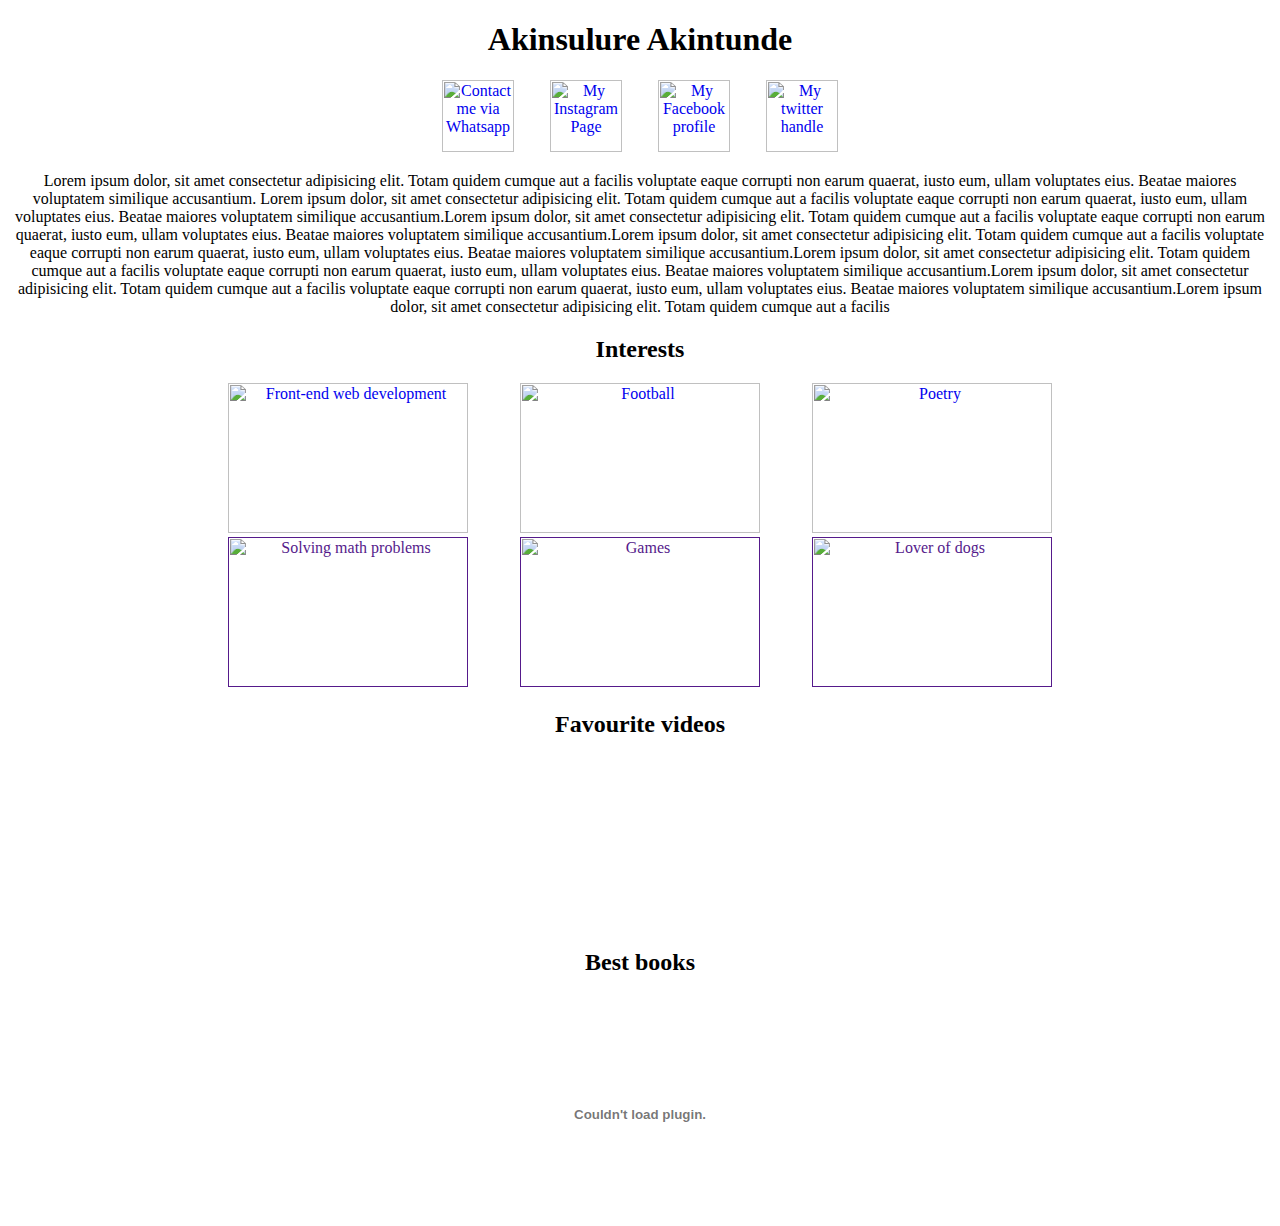
==== Index.html @ 164f1886 "feat: created index.html" ====
<!DOCTYPE html>
<html lang="en">
<head>
    <link rel="stylesheet" href="https://cdn.jsdelivr.net/npm/bootstrap-icons@1.10.3/font/bootstrap-icons.css">
    <meta charset="UTF-8">
    <meta http-equiv="X-UA-Compatible" content="IE=edge">
    <meta name="viewport" content="width=device-width, initial-scale=1.0">
    <title>Document</title>
</head>
<body style="text-align: center;">
    <section>
       <h1 style="font-size: 32px;">Akinsulure Akintunde</h1>

       <a href="https://wa.me/qr/5VAM44T3RSIPG1" style="padding: 16px;"><img src="https://cdn-icons-png.flaticon.com/512/134/134937.png" width="72" height="72" title="Contact me via Whatsapp"></a>
       <a href="https://wa.me/qr/5VAM44T3RSIPG1" style="padding: 16px;"><img src="https://upload.wikimedia.org/wikipedia/commons/thumb/a/a5/Instagram_icon.png/2048px-Instagram_icon.png" width="72" height="72" title="My Instagram Page"></a> 
       <a href="https://wa.me/qr/5VAM44T3RSIPG1" style="padding: 16px;"><img src="https://upload.wikimedia.org/wikipedia/commons/thumb/1/1b/Facebook_icon.svg/1200px-Facebook_icon.svg.png" width="72" height="72" title="My Facebook profile"></a>
       <a href="https://wa.me/qr/5VAM44T3RSIPG1" style="padding: 16px;"><img src="https://cdn-icons-png.flaticon.com/512/124/124021.png" width="72" height="72" title="My twitter handle"></a>
             
        <p>Lorem ipsum dolor, sit amet consectetur adipisicing elit. Totam quidem cumque aut a facilis voluptate eaque corrupti non earum quaerat, iusto eum, ullam voluptates eius. Beatae maiores voluptatem similique accusantium. Lorem ipsum dolor, sit amet consectetur adipisicing elit. Totam quidem cumque aut a facilis voluptate eaque corrupti non earum quaerat, iusto eum, ullam voluptates eius. Beatae maiores voluptatem similique accusantium.Lorem ipsum dolor, sit amet consectetur adipisicing elit. Totam quidem cumque aut a facilis voluptate eaque corrupti non earum quaerat, iusto eum, ullam voluptates eius. Beatae maiores voluptatem similique accusantium.Lorem ipsum dolor, sit amet consectetur adipisicing elit. Totam quidem cumque aut a facilis voluptate eaque corrupti non earum quaerat, iusto eum, ullam voluptates eius. Beatae maiores voluptatem similique accusantium.Lorem ipsum dolor, sit amet consectetur adipisicing elit. Totam quidem cumque aut a facilis voluptate eaque corrupti non earum quaerat, iusto eum, ullam voluptates eius. Beatae maiores voluptatem similique accusantium.Lorem ipsum dolor, sit amet consectetur adipisicing elit. Totam quidem cumque aut a facilis voluptate eaque corrupti non earum quaerat, iusto eum, ullam voluptates eius. Beatae maiores voluptatem similique accusantium.Lorem ipsum dolor, sit amet consectetur adipisicing elit. Totam quidem cumque aut a facilis </p>
    </section>
    <section>
        <h2 style="font-size: 24px;">Interests</h2>

        <a href="https://en.wikipedia.org/wiki/Front-end_web_development" style="padding: 24px;"><img src="https://media.istockphoto.com/id/1147195672/photo/focused-developer-coding-on-computer-monitors-working-late-in-office.jpg?s=612x612&w=0&k=20&c=R6oPQ_vkXAxCzpi4UFsN28pdU0C0LJL8JLAX-HwO90Q=" width="240" height="150" title="Front-end web development"></a>
        <a href="https://www.freebooksy.com/" style="padding: 24px;"><img src="https://people.com/thmb/60G4SLE0vvlrmo6TqpeNR5SNHks=/1500x0/filters:no_upscale():max_bytes(150000):strip_icc():focal(999x438:1001x440)/lionel-messi-most-liked-instagram-picute-122222-2e46f8ce2f8444948fce28f2c84c72f2.jpg" width="240" height="150" title="Football "></a> 
        <a href="https://www.freebooksy.com/" style="padding: 24px;"><img src="https://media.istockphoto.com/id/1182032294/photo/handsome-smiling-man-reading-a-book-while-sitting-on-the-sofa.jpg?s=612x612&w=0&k=20&c=WLvGPi9Oln-FnRAANSbUlx-pipAMwyNSa_Xul93hqzc=" width="240" height="150" title="Poetry " ></a> <br>
        <a href="" style="padding: 24px;"><img src="https://static6.depositphotos.com/1000393/671/i/450/depositphotos_6714730-stock-photo-math-problem.jpg" width="240" height="150" title="Solving math problems"></a>
        <a href="" style="padding: 24px;"><img src="https://staticg.sportskeeda.com/editor/2021/09/2fe49-16327613172034-800.jpg" width="240" height="150" title="Games "></a> 
        <a href="" style="padding: 24px;"><img src="https://c8.alamy.com/zooms/9/46cc11602a9c4930bc5a7733b296e445/p7mpt7.jpg" width="240" height="150" title="Lover of dogs "></a>
       
    </section>
    <section>
        <h2 style="font-size: 24px;">Favourite videos</h2>
        <cite style="padding: 24px;"><iframe width="280" height="168" src="https://www.youtube.com/embed/SD44GtM1J2o?start=120" title="YouTube video player" frameborder="0" allow="accelerometer; autoplay; clipboard-write; encrypted-media; gyroscope; picture-in-picture; web-share" allowfullscreen></iframe></cite>
        <cite style="padding: 24px;"><iframe width="280" height="168" src="https://www.youtube.com/embed/XUk6K3BQf-M" title="YouTube video player" frameborder="0" allow="accelerometer; autoplay; clipboard-write; encrypted-media; gyroscope; picture-in-picture; web-share" allowfullscreen></iframe></cite>
        <cite style="padding: 24px;"><iframe width="280" height="168" src="https://www.youtube.com/embed/fxIlVbvOHyY?start=10" title="YouTube video player" frameborder="0" allow="accelerometer; autoplay; clipboard-write; encrypted-media; gyroscope; picture-in-picture; web-share" allowfullscreen></iframe></cite>
    </section>
    <section>
        <h2 style="font-size: 24px;">Best books</h2> <br>
        <object data="./Large files/Univelcity Frontend Curriculum.pdf" width="320px" height="200px" type="application/pdf"></object>
    </section>
</body>
</html>
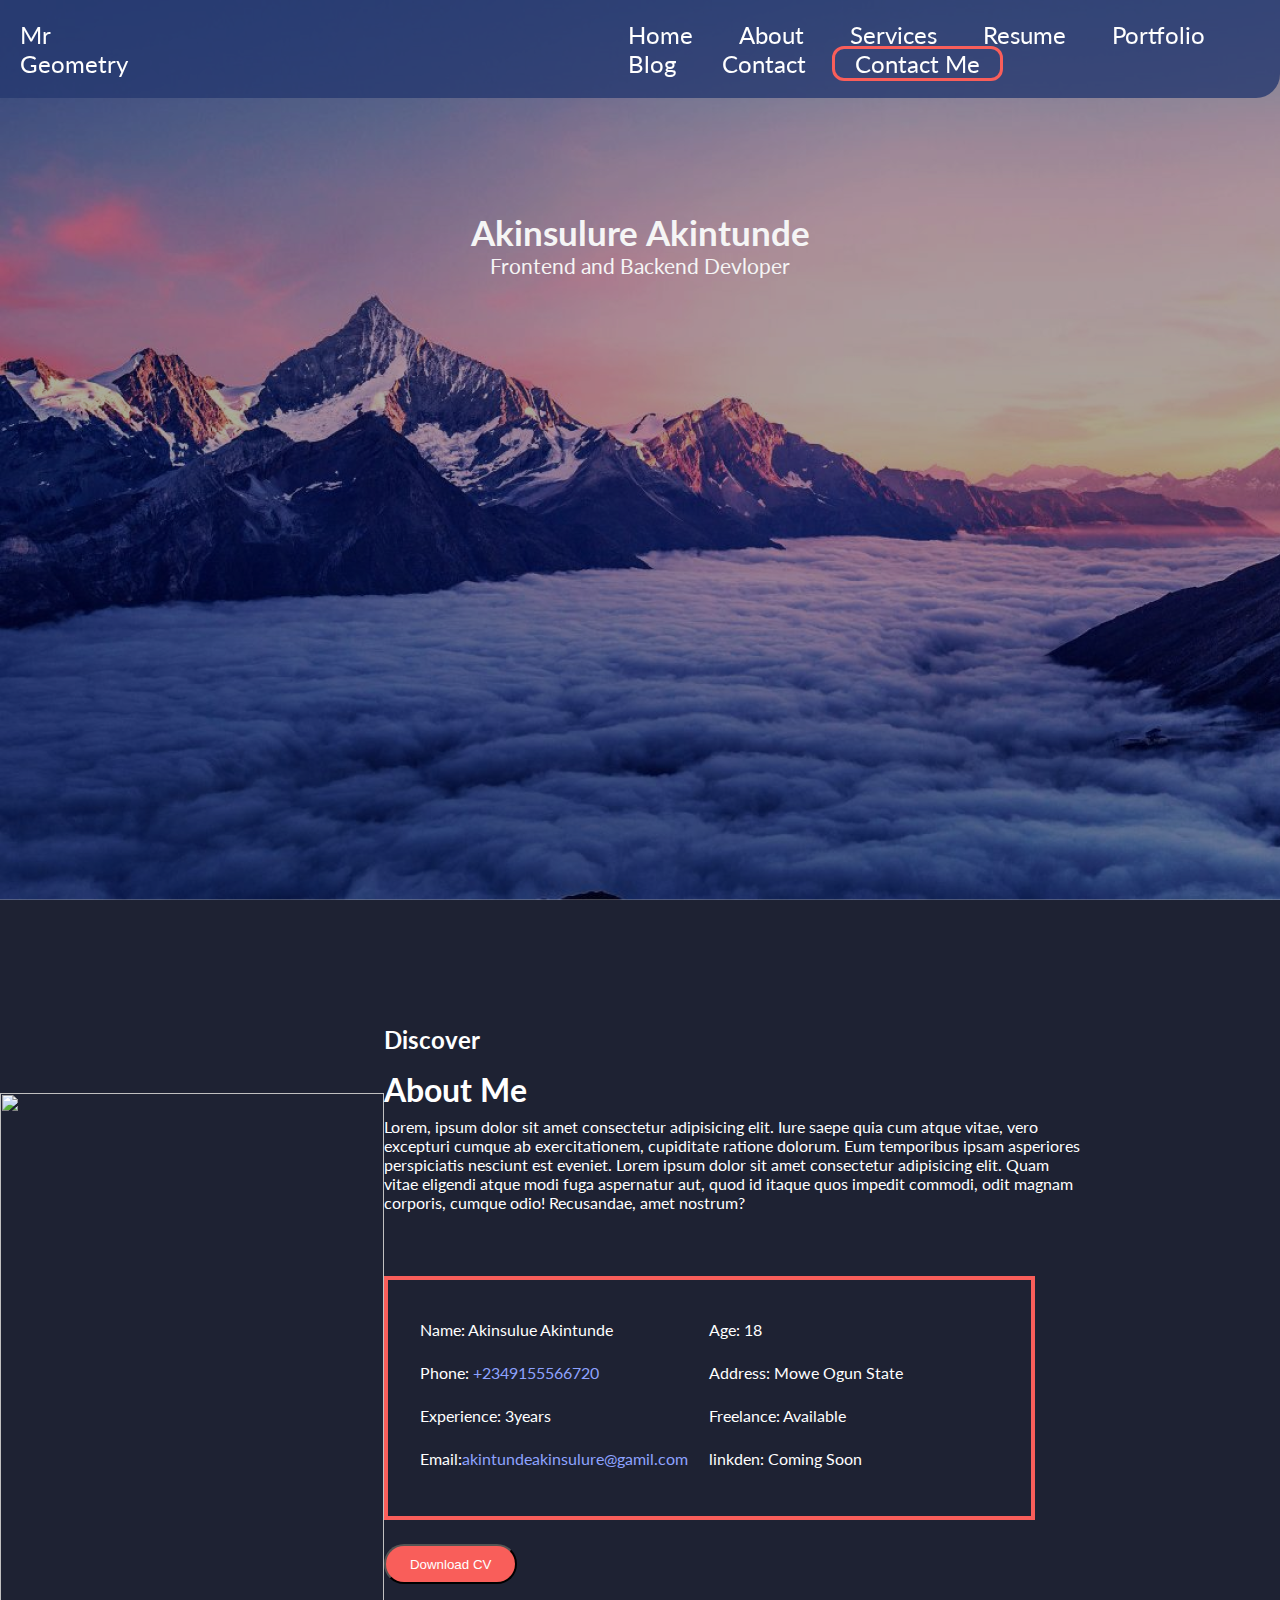
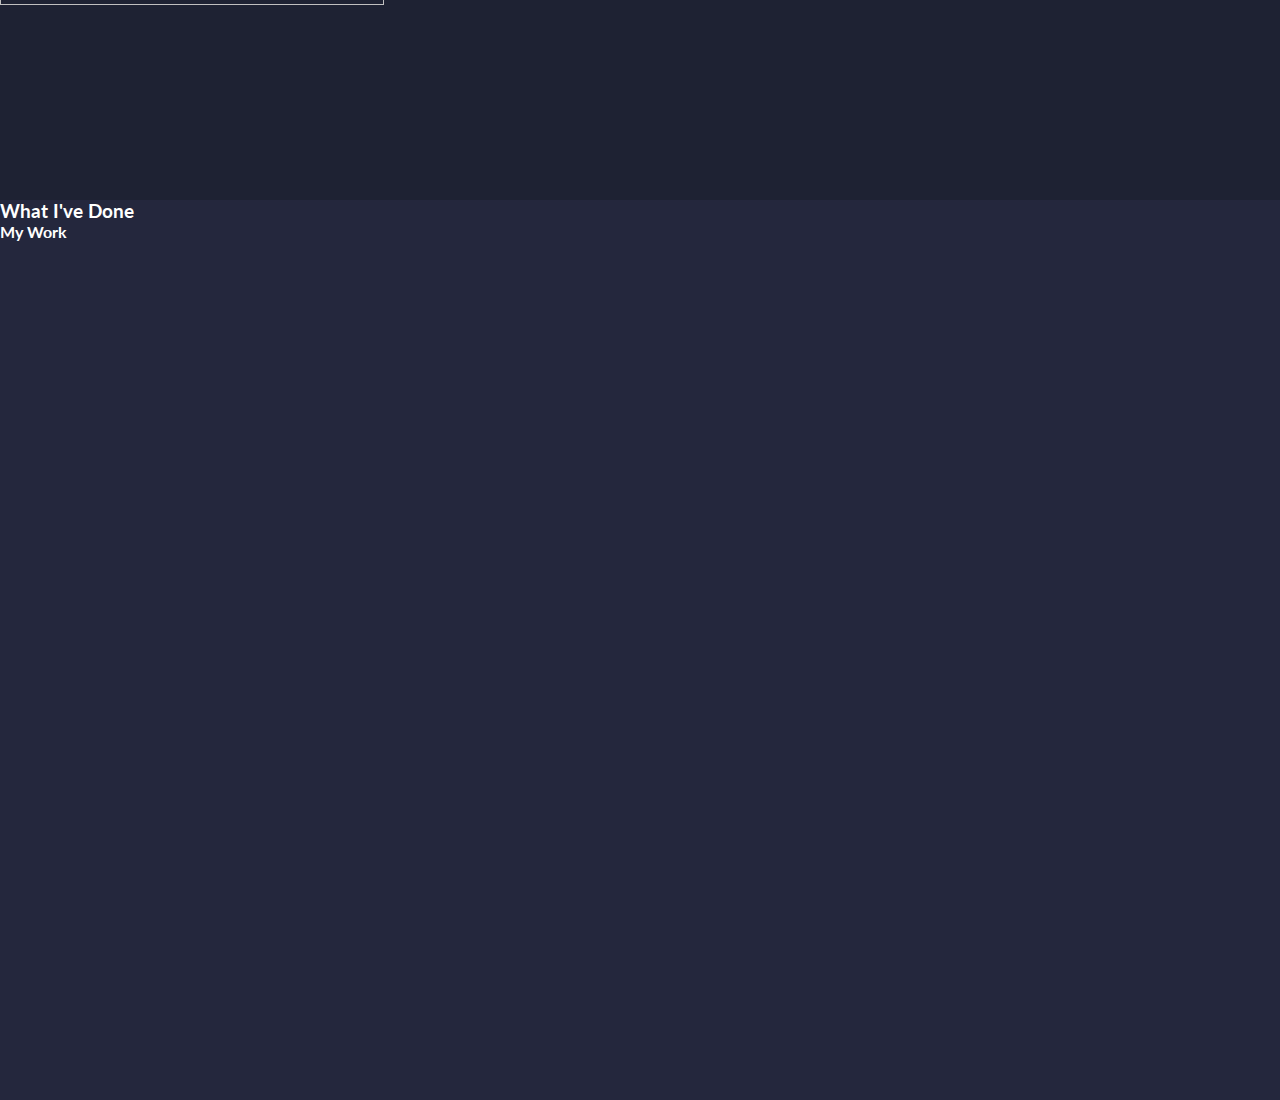
==== commit 41cb5116: "feat:created portfolio with styling" ====
--- a/Index.html
+++ b/Index.html
@@ -1,43 +1,75 @@
 <!DOCTYPE html>
 <html lang="en">
 <head>
-    <link rel="stylesheet" href="https://cdn.jsdelivr.net/npm/bootstrap-icons@1.10.3/font/bootstrap-icons.css">
     <meta charset="UTF-8">
     <meta http-equiv="X-UA-Compatible" content="IE=edge">
     <meta name="viewport" content="width=device-width, initial-scale=1.0">
-    <title>Document</title>
+    <link rel="stylesheet" href="style.css">
+    <title>My Portfolio</title>
 </head>
-<body style="text-align: center;">
-    <section>
-       <h1 style="font-size: 32px;">Akinsulure Akintunde</h1>
-
-       <a href="https://wa.me/qr/5VAM44T3RSIPG1" style="padding: 16px;"><img src="https://cdn-icons-png.flaticon.com/512/134/134937.png" width="72" height="72" title="Contact me via Whatsapp"></a>
-       <a href="https://wa.me/qr/5VAM44T3RSIPG1" style="padding: 16px;"><img src="https://upload.wikimedia.org/wikipedia/commons/thumb/a/a5/Instagram_icon.png/2048px-Instagram_icon.png" width="72" height="72" title="My Instagram Page"></a> 
-       <a href="https://wa.me/qr/5VAM44T3RSIPG1" style="padding: 16px;"><img src="https://upload.wikimedia.org/wikipedia/commons/thumb/1/1b/Facebook_icon.svg/1200px-Facebook_icon.svg.png" width="72" height="72" title="My Facebook profile"></a>
-       <a href="https://wa.me/qr/5VAM44T3RSIPG1" style="padding: 16px;"><img src="https://cdn-icons-png.flaticon.com/512/124/124021.png" width="72" height="72" title="My twitter handle"></a>
-             
-        <p>Lorem ipsum dolor, sit amet consectetur adipisicing elit. Totam quidem cumque aut a facilis voluptate eaque corrupti non earum quaerat, iusto eum, ullam voluptates eius. Beatae maiores voluptatem similique accusantium. Lorem ipsum dolor, sit amet consectetur adipisicing elit. Totam quidem cumque aut a facilis voluptate eaque corrupti non earum quaerat, iusto eum, ullam voluptates eius. Beatae maiores voluptatem similique accusantium.Lorem ipsum dolor, sit amet consectetur adipisicing elit. Totam quidem cumque aut a facilis voluptate eaque corrupti non earum quaerat, iusto eum, ullam voluptates eius. Beatae maiores voluptatem similique accusantium.Lorem ipsum dolor, sit amet consectetur adipisicing elit. Totam quidem cumque aut a facilis voluptate eaque corrupti non earum quaerat, iusto eum, ullam voluptates eius. Beatae maiores voluptatem similique accusantium.Lorem ipsum dolor, sit amet consectetur adipisicing elit. Totam quidem cumque aut a facilis voluptate eaque corrupti non earum quaerat, iusto eum, ullam voluptates eius. Beatae maiores voluptatem similique accusantium.Lorem ipsum dolor, sit amet consectetur adipisicing elit. Totam quidem cumque aut a facilis voluptate eaque corrupti non earum quaerat, iusto eum, ullam voluptates eius. Beatae maiores voluptatem similique accusantium.Lorem ipsum dolor, sit amet consectetur adipisicing elit. Totam quidem cumque aut a facilis </p>
-    </section>
-    <section>
-        <h2 style="font-size: 24px;">Interests</h2>
-
-        <a href="https://en.wikipedia.org/wiki/Front-end_web_development" style="padding: 24px;"><img src="https://media.istockphoto.com/id/1147195672/photo/focused-developer-coding-on-computer-monitors-working-late-in-office.jpg?s=612x612&w=0&k=20&c=R6oPQ_vkXAxCzpi4UFsN28pdU0C0LJL8JLAX-HwO90Q=" width="240" height="150" title="Front-end web development"></a>
-        <a href="https://www.freebooksy.com/" style="padding: 24px;"><img src="https://people.com/thmb/60G4SLE0vvlrmo6TqpeNR5SNHks=/1500x0/filters:no_upscale():max_bytes(150000):strip_icc():focal(999x438:1001x440)/lionel-messi-most-liked-instagram-picute-122222-2e46f8ce2f8444948fce28f2c84c72f2.jpg" width="240" height="150" title="Football "></a> 
-        <a href="https://www.freebooksy.com/" style="padding: 24px;"><img src="https://media.istockphoto.com/id/1182032294/photo/handsome-smiling-man-reading-a-book-while-sitting-on-the-sofa.jpg?s=612x612&w=0&k=20&c=WLvGPi9Oln-FnRAANSbUlx-pipAMwyNSa_Xul93hqzc=" width="240" height="150" title="Poetry " ></a> <br>
-        <a href="" style="padding: 24px;"><img src="https://static6.depositphotos.com/1000393/671/i/450/depositphotos_6714730-stock-photo-math-problem.jpg" width="240" height="150" title="Solving math problems"></a>
-        <a href="" style="padding: 24px;"><img src="https://staticg.sportskeeda.com/editor/2021/09/2fe49-16327613172034-800.jpg" width="240" height="150" title="Games "></a> 
-        <a href="" style="padding: 24px;"><img src="https://c8.alamy.com/zooms/9/46cc11602a9c4930bc5a7733b296e445/p7mpt7.jpg" width="240" height="150" title="Lover of dogs "></a>
-       
-    </section>
-    <section>
-        <h2 style="font-size: 24px;">Favourite videos</h2>
-        <cite style="padding: 24px;"><iframe width="280" height="168" src="https://www.youtube.com/embed/SD44GtM1J2o?start=120" title="YouTube video player" frameborder="0" allow="accelerometer; autoplay; clipboard-write; encrypted-media; gyroscope; picture-in-picture; web-share" allowfullscreen></iframe></cite>
-        <cite style="padding: 24px;"><iframe width="280" height="168" src="https://www.youtube.com/embed/XUk6K3BQf-M" title="YouTube video player" frameborder="0" allow="accelerometer; autoplay; clipboard-write; encrypted-media; gyroscope; picture-in-picture; web-share" allowfullscreen></iframe></cite>
-        <cite style="padding: 24px;"><iframe width="280" height="168" src="https://www.youtube.com/embed/fxIlVbvOHyY?start=10" title="YouTube video player" frameborder="0" allow="accelerometer; autoplay; clipboard-write; encrypted-media; gyroscope; picture-in-picture; web-share" allowfullscreen></iframe></cite>
-    </section>
-    <section>
-        <h2 style="font-size: 24px;">Best books</h2> <br>
-        <object data="./Large files/Univelcity Frontend Curriculum.pdf" width="320px" height="200px" type="application/pdf"></object>
-    </section>
+<body>
+    <main>
+        <section class="section1">
+            <nav>
+                <div>Mr <span>Geometry</span></div>
+                <div>
+                    <a href="">Home</a>
+                    <a href="">About</a>
+                    <a href="">Services</a>
+                    <a href="">Resume</a>
+                    <a href="">Portfolio</a>
+                    <a href="">Blog</a>
+                    <a href="">Contact</a>
+                    <a href="" class="contactme">Contact Me</a>
+                </div>
+            </nav>
+            <div>
+                <img src="https://www.shutterstock.com/image-vector/vector-user-icon-black-man-260nw-103874297.jpg" alt="">
+                <h2>Akinsulure Akintunde</h2>
+                <p>Frontend and Backend Devloper</p>
+            </div>
+        </section>
+        <section class="section2">
+            <div>
+                <img src="https://www.shutterstock.com/image-vector/isolated-avatar-afro-american-man-260nw-2012367269.jpg" alt="">
+            </div>
+            <div>
+                <div class="wrap">
+                    <h4>Discover</h4>
+                    <h3>About Me</h3>
+                    <p>Lorem, ipsum dolor sit amet consectetur adipisicing elit. Iure saepe quia cum atque vitae, vero excepturi cumque ab exercitationem, cupiditate ratione dolorum. Eum temporibus ipsam asperiores perspiciatis nesciunt est eveniet. Lorem ipsum dolor sit amet consectetur adipisicing elit. Quam vitae eligendi atque modi fuga aspernatur aut, quod id itaque quos impedit commodi, odit magnam corporis, cumque odio! Recusandae, amet nostrum?</p>
+                </div>
+                <div class="box1">
+                    <aside>
+                        <p>Name: Akinsulue Akintunde <br></p>
+                        <p>Phone: <a href="tel:+2349155566720">+2349155566720</a><br></p>
+                        <p>Experience: 3years<br></p>
+                        <p>Email:<a href="mailto: akintundeakinsulure@gmail.com">akintundeakinsulure@gamil.com</a></p>
+                        
+                    </aside>
+                    <aside>
+                        <p>Age: 18 <br></p>
+                        <p>Address: Mowe Ogun State <br></p>
+                        <p>Freelance: Available <br></p>
+                        <p>linkden: Coming Soon</p>
+                    </aside>
+                </div>
+                <div class="button">
+                    <button>Download CV</button>
+                </div>
+            </div>
+        </section>
+        <section class="section3">
+            <div>
+                <h3>What I've Done</h3>
+                <h4>My Work</h4>
+            </div>
+            <div>
+                <div></div>
+                <div></div>
+                <div></div>  
+            </div>
+        </section>
+    </main>
 </body>
 </html>--- a/style.css
+++ b/style.css
@@ -0,0 +1,130 @@
+@import url('https://fonts.googleapis.com/css2?family=Lato&display=swap');
+
+* {
+    margin: 0;
+    
+}
+main {
+    font-family: 'Lato', sans-serif;   
+}
+section{
+    height: 100vh;
+}
+.section1 {
+    background-image: url(Largefiles/portfolio_background\ 1.png);
+    background-size: cover;
+    background-blend-mode: overlay;
+    background-color: rgb(0, 0, 0, 0.33);
+}
+.section1 nav{
+    background-color: rgb(38, 56, 111, 0.8);
+    position: fixed;
+    display: flex;
+    border-radius:0 0 1em 0 ;
+    padding: 20px ;
+    font-size: larger;
+    color: white;
+    font-size: 1.5em;
+}
+.section1 nav:last-child {
+    display: flex;
+}
+.section1 a{
+    text-decoration: none;
+    color: white;
+}
+.contactme{
+    border: 3px solid #F95E5A;
+    border-radius: 0.5em;
+}
+.contactme:hover{
+    background-color: white;
+    color: #F95E5A;
+    border-color: white;
+}
+.section1 nav div{
+    margin: 0 auto;
+}
+.section1 nav div:first-of-type{
+    margin-left: 0.001%;
+    margin-right: 20em;
+}
+.section1 nav a{
+    padding: 0 20px;
+}
+.section1 > :nth-child(2) {
+    padding-top: 12em;
+    text-align: center;
+}
+.section1 > :nth-child(2) > :first-child {
+    border-radius: 50%;
+}
+.section1 > :nth-child(2) > :nth-child(2) {
+    color: whitesmoke;
+    font-size: 2.2em;
+}
+.section1 > :nth-child(2) > :nth-child(3){
+    color: whitesmoke;
+    font-size: 1.3em;
+}
+
+.section2 {
+    background-color: #1E2233;
+    display: grid;
+    grid-template-columns: 30% 70%;
+}
+.section2 > :first-child {
+    margin: auto;
+}
+.section2 > :first-child > img{
+    width: 24em;
+    height: 32em;
+}
+.section2 > :nth-child(2){
+    color: white;
+    margin-top: 14%;
+    margin-right: 22%;
+    justify-content: space-between;
+}
+.section2 > :nth-child(2)  h4{
+    font-size: 1.5em;
+    font-style: normal;
+}
+.section2 > :nth-child(2)  h3{
+    padding-top: 0.5em;
+    font-size: 2em;
+}
+.section2 > :nth-child(2)  p{
+    padding-top: 0.5em;
+    padding-bottom: 1em;
+}
+.box1 {
+    display: grid;
+    grid-template-columns: 1fr 1fr;
+    border: 4px solid #F95E5A;
+    padding: 2em;
+    margin: 3em 3em 1.5em 0;
+}
+.box1 a{
+    text-decoration: none;
+    color: #8ea3ff;
+}
+.button > :first-child{
+    width: 10em;
+    height: 3em;
+    border-radius: 2em;
+    color: white;
+    background-color: #F95E5A;
+}
+.button > :first-child:hover{
+    color: #F95E5A;
+    background-color: white;
+    border: 4px solid #F95E5A;
+
+}
+.section3 {
+    background-color: #24273D;
+    color: white;
+    margin: 0;
+    
+}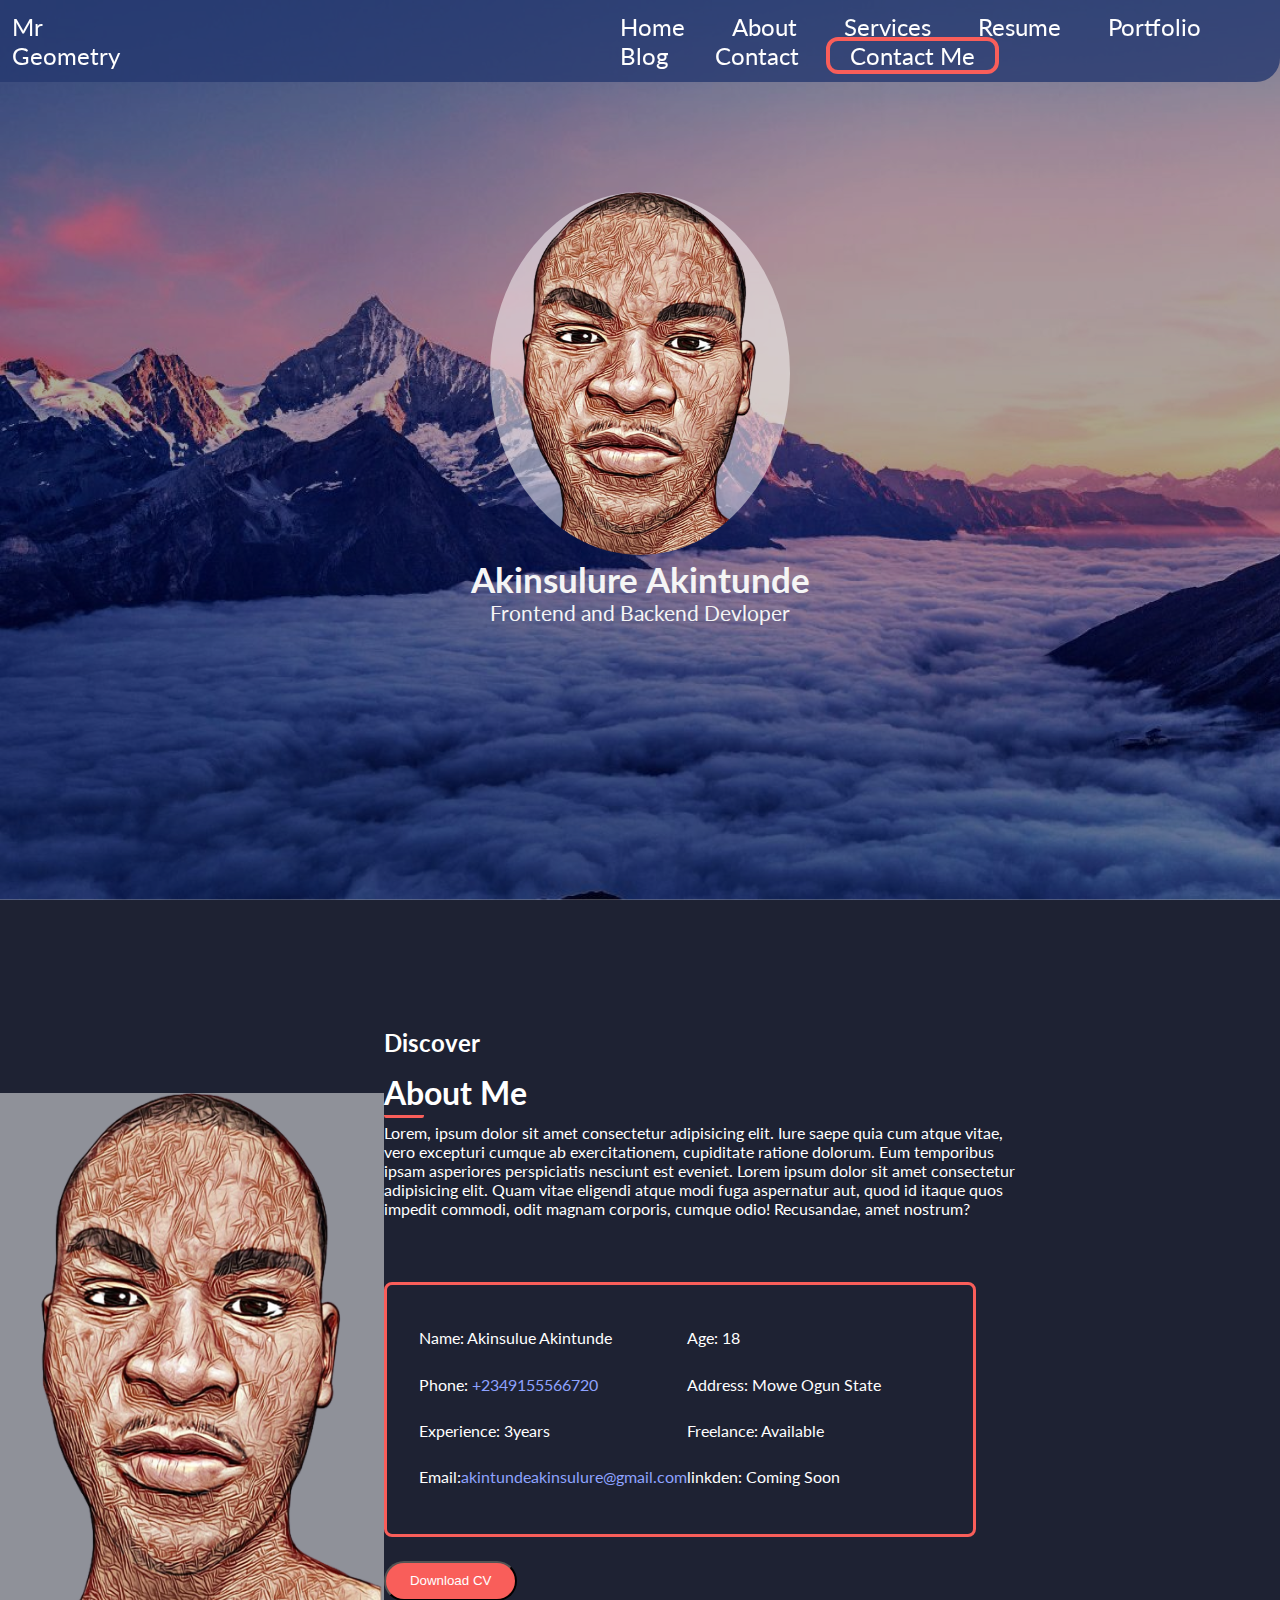
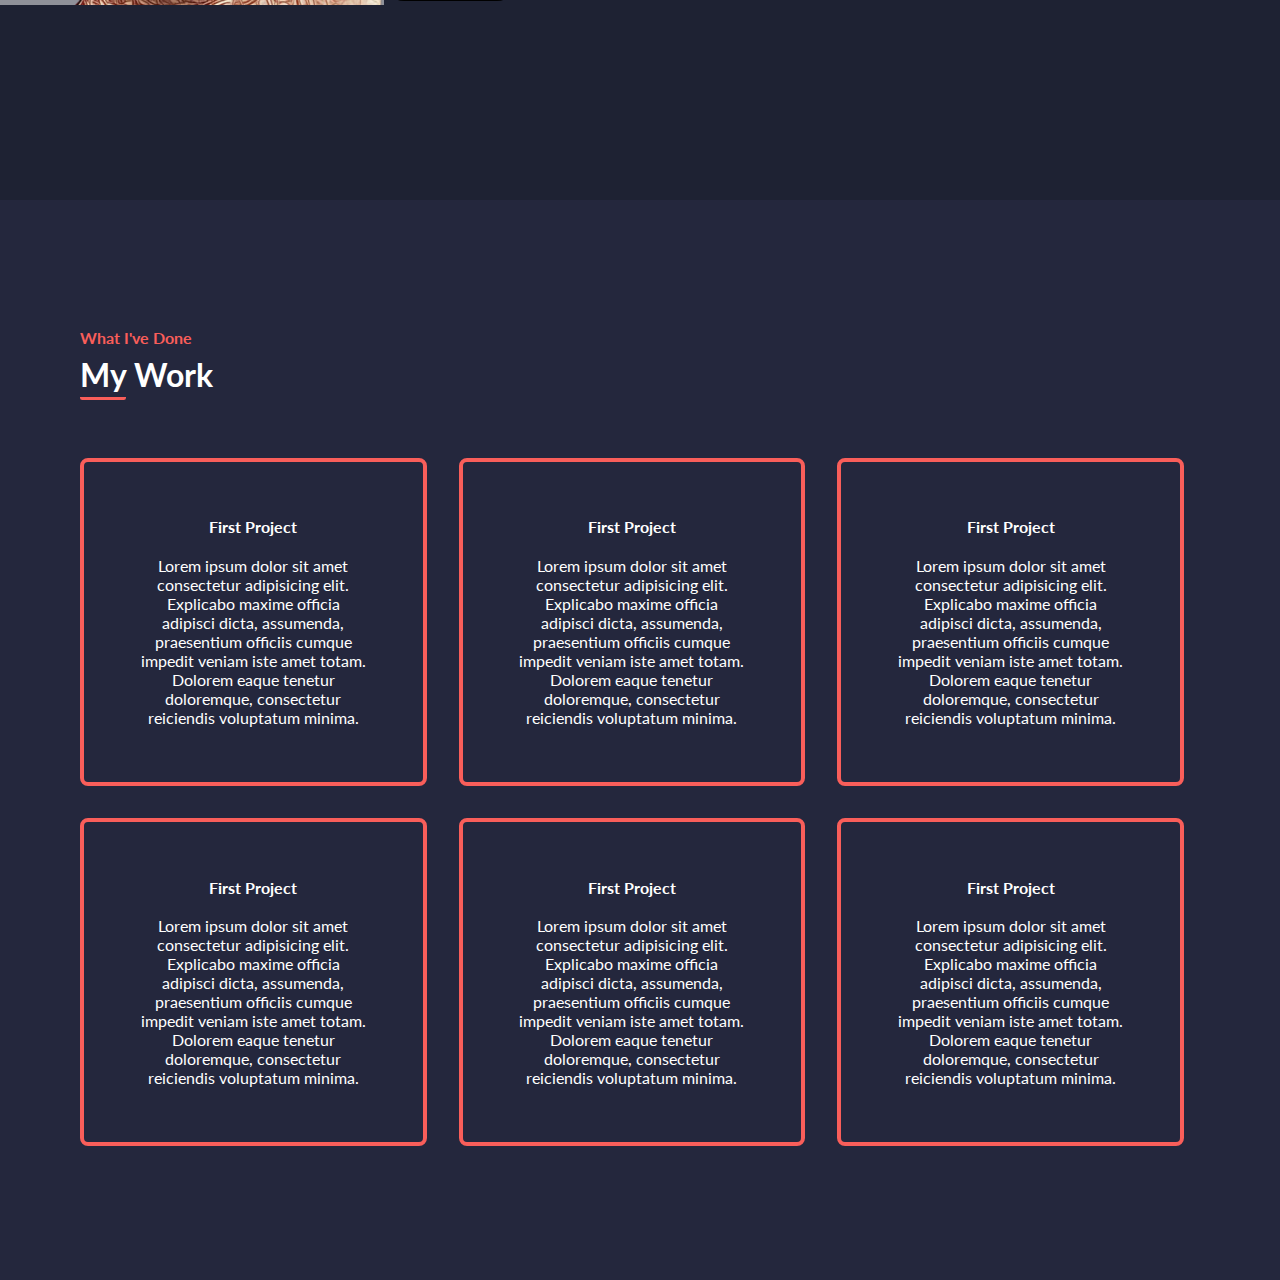
==== commit 42a16b71: "feat: added third section" ====
--- a/Index.html
+++ b/Index.html
@@ -24,19 +24,19 @@
                 </div>
             </nav>
             <div>
-                <img src="https://www.shutterstock.com/image-vector/vector-user-icon-black-man-260nw-103874297.jpg" alt="">
+                <img src="Largefiles/Frame 2.png" alt="" >
                 <h2>Akinsulure Akintunde</h2>
                 <p>Frontend and Backend Devloper</p>
             </div>
         </section>
         <section class="section2">
             <div>
-                <img src="https://www.shutterstock.com/image-vector/isolated-avatar-afro-american-man-260nw-2012367269.jpg" alt="">
+                <img src="Largefiles/Frame 2.png" alt="">
             </div>
             <div>
                 <div class="wrap">
                     <h4>Discover</h4>
-                    <h3>About Me</h3>
+                    <h3> <span>Ab</span>out Me</h3>
                     <p>Lorem, ipsum dolor sit amet consectetur adipisicing elit. Iure saepe quia cum atque vitae, vero excepturi cumque ab exercitationem, cupiditate ratione dolorum. Eum temporibus ipsam asperiores perspiciatis nesciunt est eveniet. Lorem ipsum dolor sit amet consectetur adipisicing elit. Quam vitae eligendi atque modi fuga aspernatur aut, quod id itaque quos impedit commodi, odit magnam corporis, cumque odio! Recusandae, amet nostrum?</p>
                 </div>
                 <div class="box1">
@@ -44,7 +44,7 @@
                         <p>Name: Akinsulue Akintunde <br></p>
                         <p>Phone: <a href="tel:+2349155566720">+2349155566720</a><br></p>
                         <p>Experience: 3years<br></p>
-                        <p>Email:<a href="mailto: akintundeakinsulure@gmail.com">akintundeakinsulure@gamil.com</a></p>
+                        <p>Email:<a href="mailto: akintundeakinsulure@gmail.com">akintundeakinsulure@gmail.com</a></p>
                         
                     </aside>
                     <aside>
@@ -61,13 +61,40 @@
         </section>
         <section class="section3">
             <div>
-                <h3>What I've Done</h3>
-                <h4>My Work</h4>
+                <h4>What I've Done</h4>
+                <h3> <span>My</span>  Work</h3>
             </div>
-            <div>
-                <div></div>
-                <div></div>
-                <div></div>  
+            <div class="projects">
+                <div>
+                    <h4>First Project</h4>
+                    <p>Lorem ipsum dolor sit amet consectetur adipisicing elit. Explicabo maxime officia adipisci dicta, assumenda, praesentium officiis cumque impedit veniam iste amet totam. Dolorem eaque tenetur doloremque, consectetur reiciendis voluptatum minima.</p>
+                    
+                </div>
+                <div>
+                    <h4>First Project</h4>
+                    <p>Lorem ipsum dolor sit amet consectetur adipisicing elit. Explicabo maxime officia adipisci dicta, assumenda, praesentium officiis cumque impedit veniam iste amet totam. Dolorem eaque tenetur doloremque, consectetur reiciendis voluptatum minima.</p>
+                    
+                </div>
+                <div>
+                    <h4>First Project</h4>
+                    <p>Lorem ipsum dolor sit amet consectetur adipisicing elit. Explicabo maxime officia adipisci dicta, assumenda, praesentium officiis cumque impedit veniam iste amet totam. Dolorem eaque tenetur doloremque, consectetur reiciendis voluptatum minima.</p>
+                    
+                </div>
+                <div>
+                    <h4>First Project</h4>
+                    <p>Lorem ipsum dolor sit amet consectetur adipisicing elit. Explicabo maxime officia adipisci dicta, assumenda, praesentium officiis cumque impedit veniam iste amet totam. Dolorem eaque tenetur doloremque, consectetur reiciendis voluptatum minima.</p>
+                    
+                </div>
+                <div>
+                    <h4>First Project</h4>
+                    <p>Lorem ipsum dolor sit amet consectetur adipisicing elit. Explicabo maxime officia adipisci dicta, assumenda, praesentium officiis cumque impedit veniam iste amet totam. Dolorem eaque tenetur doloremque, consectetur reiciendis voluptatum minima.</p>
+                    
+                </div>
+                <div>
+                    <h4>First Project</h4>
+                    <p>Lorem ipsum dolor sit amet consectetur adipisicing elit. Explicabo maxime officia adipisci dicta, assumenda, praesentium officiis cumque impedit veniam iste amet totam. Dolorem eaque tenetur doloremque, consectetur reiciendis voluptatum minima.</p>
+                    
+                </div>    
             </div>
         </section>
     </main>
--- a/style.css
+++ b/style.css
@@ -2,7 +2,6 @@
 
 * {
     margin: 0;
-    
 }
 main {
     font-family: 'Lato', sans-serif;   
@@ -21,7 +20,7 @@
     position: fixed;
     display: flex;
     border-radius:0 0 1em 0 ;
-    padding: 20px ;
+    padding: 0.5em ;
     font-size: larger;
     color: white;
     font-size: 1.5em;
@@ -34,7 +33,7 @@
     color: white;
 }
 .contactme{
-    border: 3px solid #F95E5A;
+    border: 0.2em solid #F95E5A;
     border-radius: 0.5em;
 }
 .contactme:hover{
@@ -50,13 +49,15 @@
     margin-right: 20em;
 }
 .section1 nav a{
-    padding: 0 20px;
+    padding: 0 0.85em;
 }
 .section1 > :nth-child(2) {
     padding-top: 12em;
     text-align: center;
 }
 .section1 > :nth-child(2) > :first-child {
+    max-width: 200px;
+    min-width: 300px;
     border-radius: 50%;
 }
 .section1 > :nth-child(2) > :nth-child(2) {
@@ -82,9 +83,14 @@
 }
 .section2 > :nth-child(2){
     color: white;
-    margin-top: 14%;
-    margin-right: 22%;
+    margin-top: 8em;
+    margin-right: 16em;
     justify-content: space-between;
+}
+.wrap span{
+    padding-bottom: 0.1em;
+    border-bottom: 0.11em solid #F95E5A;
+    border-radius: 5%;
 }
 .section2 > :nth-child(2)  h4{
     font-size: 1.5em;
@@ -92,16 +98,18 @@
 }
 .section2 > :nth-child(2)  h3{
     padding-top: 0.5em;
+    padding-bottom: 0;
     font-size: 2em;
 }
 .section2 > :nth-child(2)  p{
-    padding-top: 0.5em;
+    padding-top: 0.7em;
     padding-bottom: 1em;
 }
 .box1 {
     display: grid;
     grid-template-columns: 1fr 1fr;
-    border: 4px solid #F95E5A;
+    border: 0.2em solid #F95E5A;
+    border-radius: 0.5em;
     padding: 2em;
     margin: 3em 3em 1.5em 0;
 }
@@ -119,12 +127,51 @@
 .button > :first-child:hover{
     color: #F95E5A;
     background-color: white;
-    border: 4px solid #F95E5A;
+    border: 0.2em solid #F95E5A;
 
 }
 .section3 {
     background-color: #24273D;
     color: white;
     margin: 0;
-    
+    height: 120vh;
+}
+.section3 h3{
+    font-size: 2em;
+}
+.section3 h4{
+    font-size: 1em;
+}
+.section3 > div:first-of-type h4{
+    color: #F95E5A;
+    padding-bottom: 0.5em;
+}
+.section3 > div:first-of-type span{
+    padding-bottom: 0.1em;
+    border-bottom: 0.1em solid #F95E5A;
+    border-radius: 5%;
+}
+.section3 > :first-child{
+    margin: 0 auto 0 5em;
+    padding: 8em 0 0 0;
+}
+.projects {
+    margin: 4em 10em 4em 5em;
+    display: grid;
+    grid-template-columns: 33.33% 33.33% 33.33%;
+    gap: 2em;
+}
+.projects div{
+    padding: 16%;
+    text-align: center;
+    border: 0.3em solid #F95E5A;
+    margin: 0 auto;
+    border-radius: 0.5em;
+}
+.projects div:hover{
+    color: #24273D;
+    background-color: #F95E5A;
+}
+.projects div h4{
+    padding-bottom: 1.2em;
 }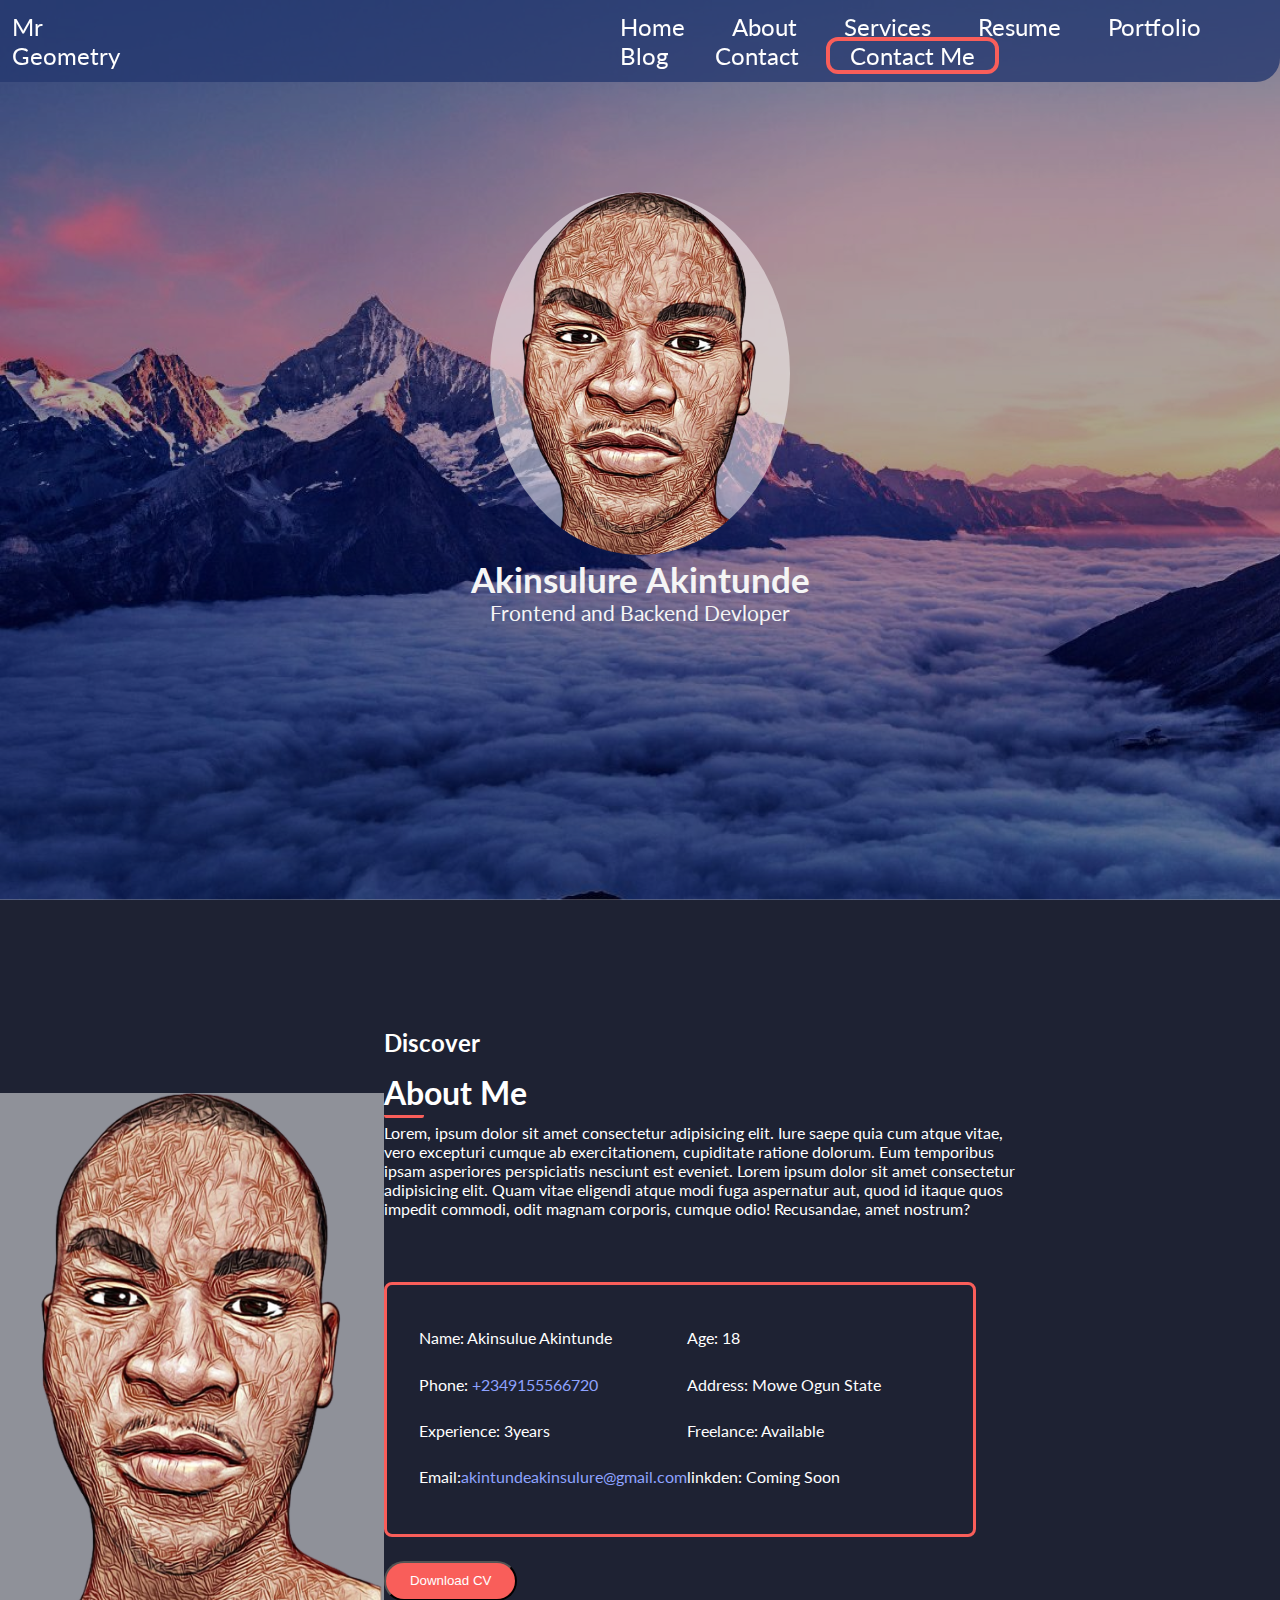
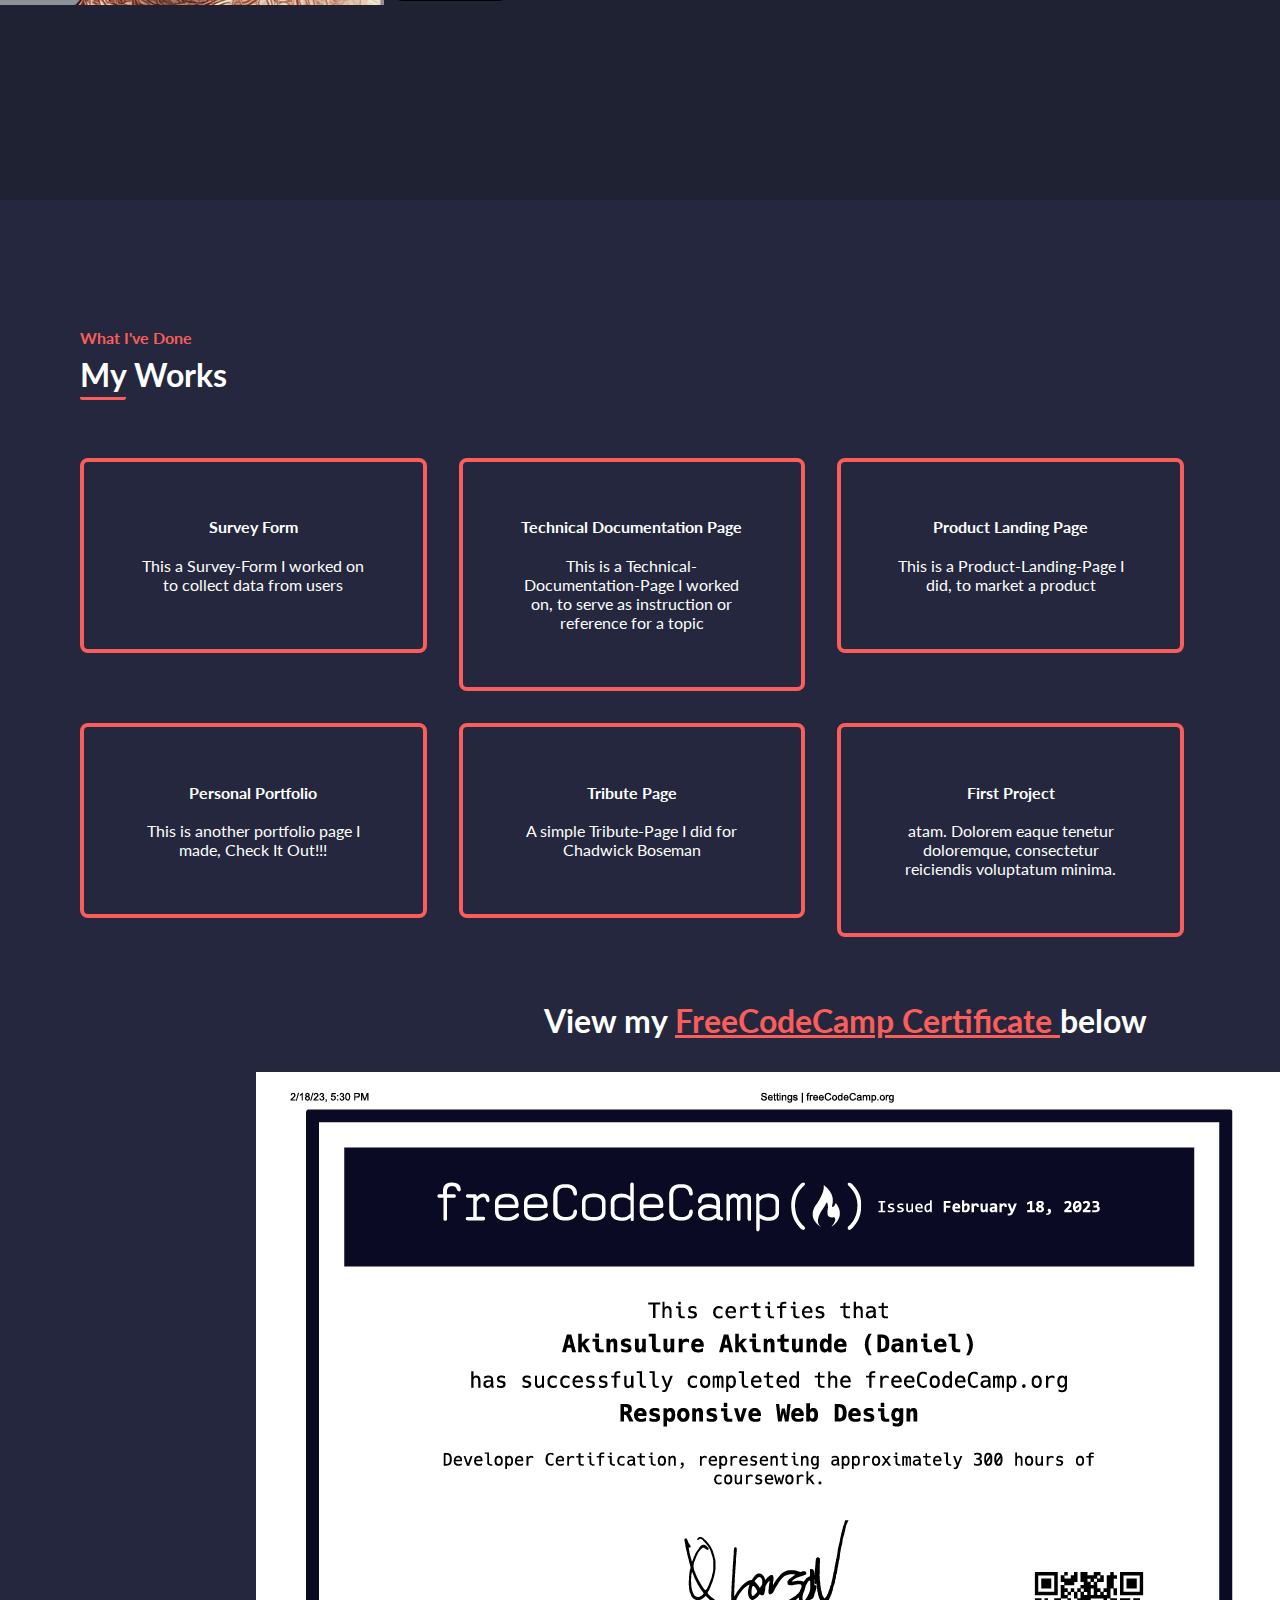
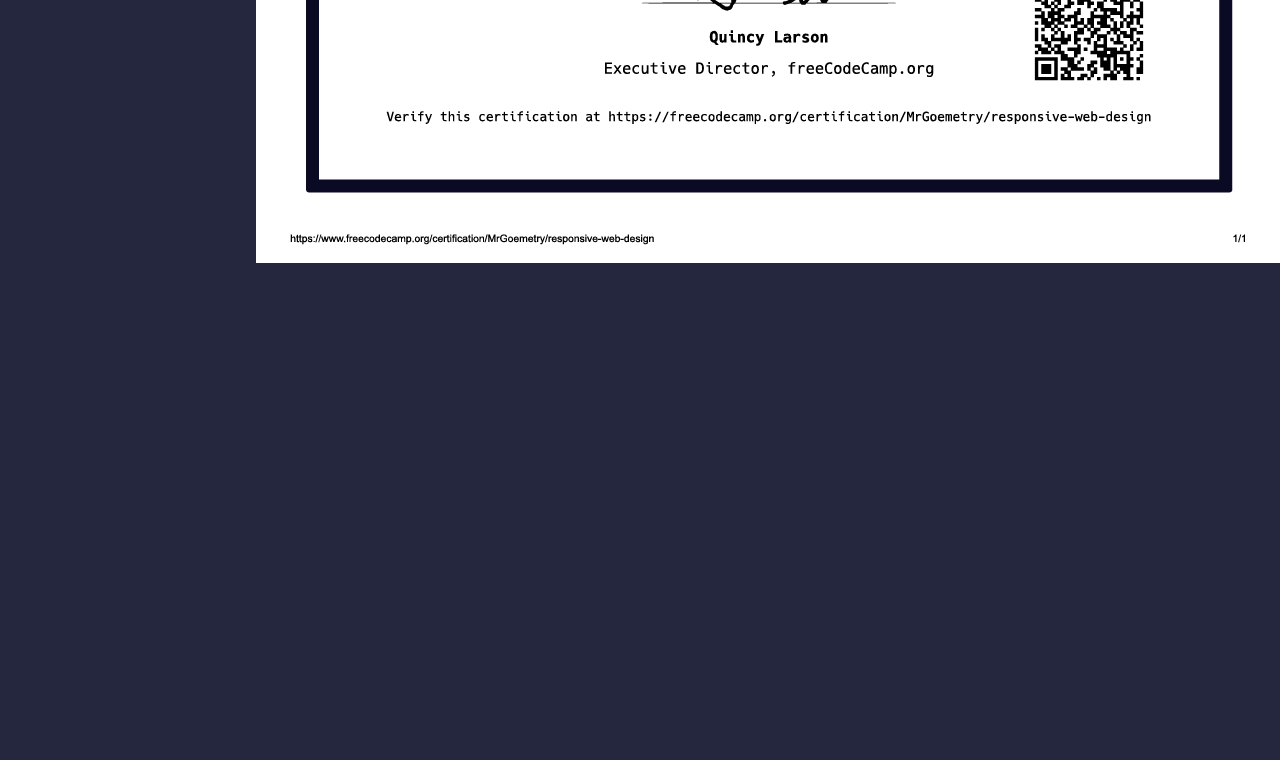
==== commit 2f46ce6f: "feat: Added freecodecamp certificate" ====
--- a/Index.html
+++ b/Index.html
@@ -62,39 +62,53 @@
         <section class="section3">
             <div>
                 <h4>What I've Done</h4>
-                <h3> <span>My</span>  Work</h3>
+                <h3> <span>My</span>  Works</h3>
             </div>
             <div class="projects">
+                <a href="survey_form/suvey.html">
+                    <div>
+                        <h4>Survey Form</h4>
+                        <p>This a Survey-Form I worked on to collect data from users</p>
+                        
+                    </div>
+                </a>
+                <a href="technical_doc/document.html">
+                    <div>
+                        <h4>Technical Documentation Page</h4>
+                        <p>This is a Technical-Documentation-Page I worked on, to serve as instruction or reference for a topic</p>
+                        
+                    </div>
+                </a>
+                <a href="Product Landing Page/Product.html">
+                    <div>
+                        <h4>Product Landing Page</h4>
+                        <p>This is a Product-Landing-Page I did, to market a product</p>
+                        
+                    </div>
+                </a>
+                <a href="Portfolio Page/portfolio.html">
+                    <div>
+                        <h4>Personal Portfolio</h4>
+                        <p>This is another portfolio page I made, Check It Out!!!</p>
+                        
+                    </div>
+                </a>
+                <a href="Tribute/index.css">
+                    <div>
+                        <h4>Tribute Page</h4>
+                        <p>A simple Tribute-Page I did for Chadwick Boseman</p>
+                        
+                    </div>
+                </a>
                 <div>
                     <h4>First Project</h4>
-                    <p>Lorem ipsum dolor sit amet consectetur adipisicing elit. Explicabo maxime officia adipisci dicta, assumenda, praesentium officiis cumque impedit veniam iste amet totam. Dolorem eaque tenetur doloremque, consectetur reiciendis voluptatum minima.</p>
-                    
-                </div>
-                <div>
-                    <h4>First Project</h4>
-                    <p>Lorem ipsum dolor sit amet consectetur adipisicing elit. Explicabo maxime officia adipisci dicta, assumenda, praesentium officiis cumque impedit veniam iste amet totam. Dolorem eaque tenetur doloremque, consectetur reiciendis voluptatum minima.</p>
-                    
-                </div>
-                <div>
-                    <h4>First Project</h4>
-                    <p>Lorem ipsum dolor sit amet consectetur adipisicing elit. Explicabo maxime officia adipisci dicta, assumenda, praesentium officiis cumque impedit veniam iste amet totam. Dolorem eaque tenetur doloremque, consectetur reiciendis voluptatum minima.</p>
-                    
-                </div>
-                <div>
-                    <h4>First Project</h4>
-                    <p>Lorem ipsum dolor sit amet consectetur adipisicing elit. Explicabo maxime officia adipisci dicta, assumenda, praesentium officiis cumque impedit veniam iste amet totam. Dolorem eaque tenetur doloremque, consectetur reiciendis voluptatum minima.</p>
-                    
-                </div>
-                <div>
-                    <h4>First Project</h4>
-                    <p>Lorem ipsum dolor sit amet consectetur adipisicing elit. Explicabo maxime officia adipisci dicta, assumenda, praesentium officiis cumque impedit veniam iste amet totam. Dolorem eaque tenetur doloremque, consectetur reiciendis voluptatum minima.</p>
-                    
-                </div>
-                <div>
-                    <h4>First Project</h4>
-                    <p>Lorem ipsum dolor sit amet consectetur adipisicing elit. Explicabo maxime officia adipisci dicta, assumenda, praesentium officiis cumque impedit veniam iste amet totam. Dolorem eaque tenetur doloremque, consectetur reiciendis voluptatum minima.</p>
+                    <p>atam. Dolorem eaque tenetur doloremque, consectetur reiciendis voluptatum minima.</p>
                     
                 </div>    
+            </div>
+            <div class="certificate">
+                <h3 >View my <span> <a href="https://freecodecamp.org/certification/MrGoemetry/responsive-web-design"> FreeCodeCamp Certificate </a></span> below</h3>
+                <img src="Largefiles/certificate.jpg" alt="">
             </div>
         </section>
     </main>
--- a/style.css
+++ b/style.css
@@ -134,7 +134,7 @@
     background-color: #24273D;
     color: white;
     margin: 0;
-    height: 120vh;
+    height: 240vh;
 }
 .section3 h3{
     font-size: 2em;
@@ -172,6 +172,21 @@
     color: #24273D;
     background-color: #F95E5A;
 }
+.projects a{
+    text-decoration: none;
+    color: white;
+}
 .projects div h4{
     padding-bottom: 1.2em;
+}
+.certificate > :nth-child(2){
+    max-width: 80em;
+    max-height: 80em;
+    margin-left: 20%;
+}
+.certificate > :nth-child(1) {
+    padding: 0 0 1em 17em;
+}
+.certificate > :nth-child(1) a {
+    color: #F95E5A;
 }